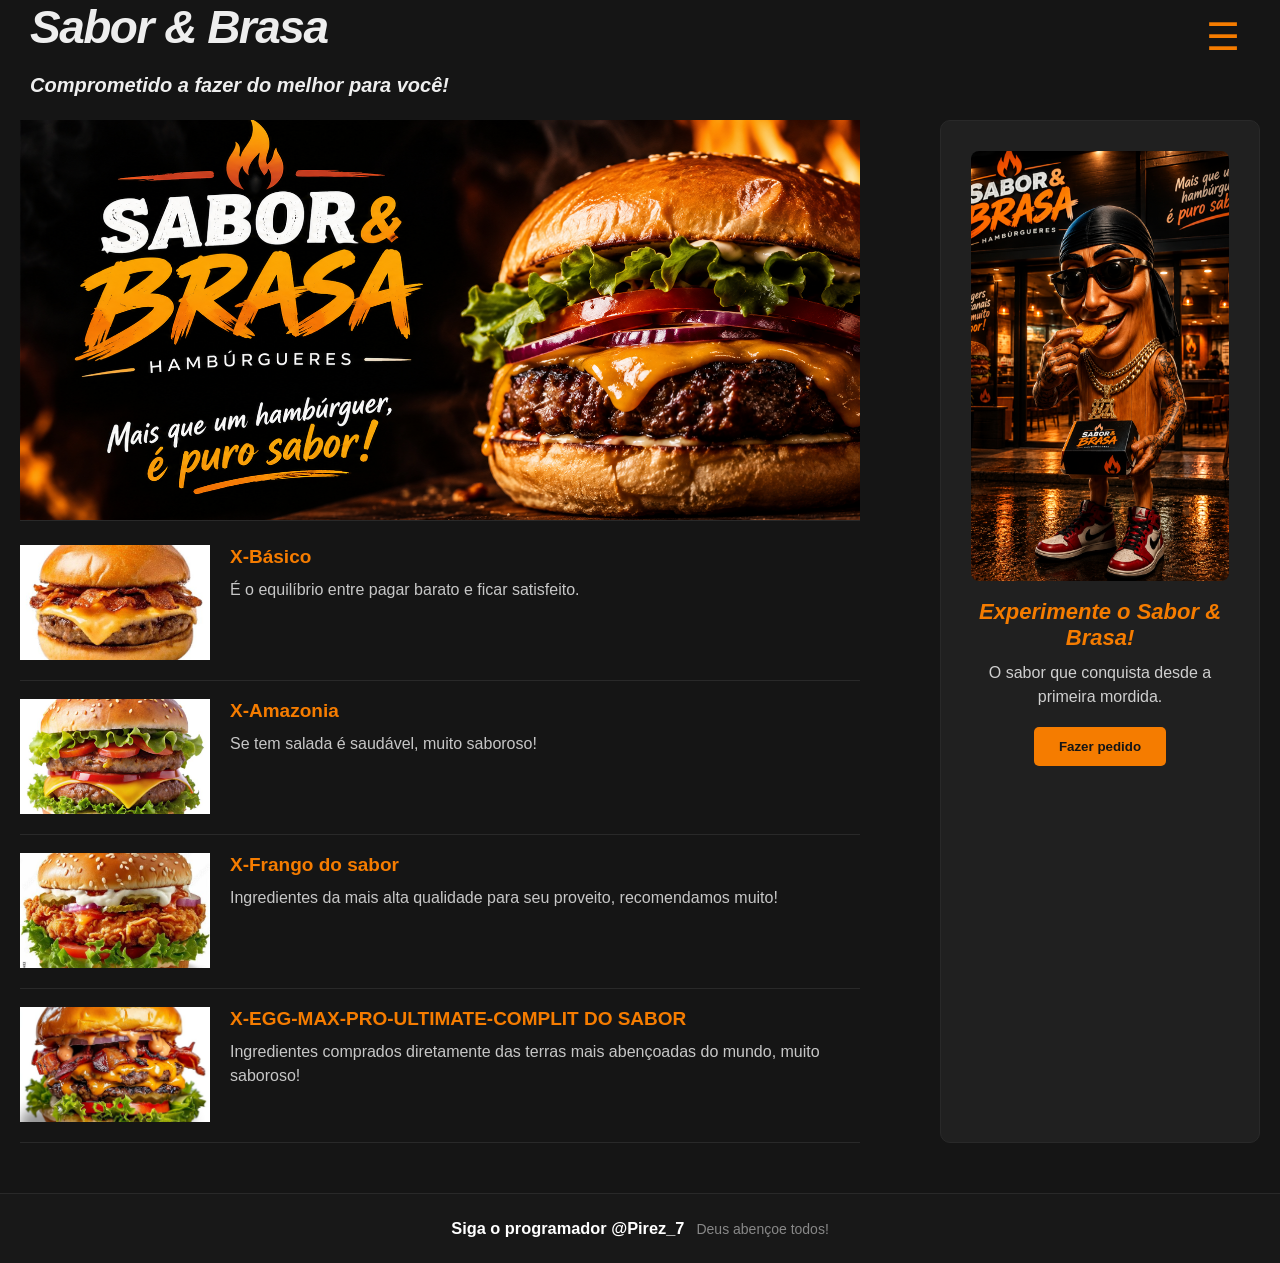
==== html/index.html @ de5fe322 "1" ====
<!DOCTYPE html>
<html lang="pt-BR">

<head>
    <meta charset="UTF-8">
    <meta name="viewport" content="width=device-width, initial-scale=1.0">

    <title>Sabor & Brasa</title>

    <link rel="stylesheet" href="/css/style.css">
</head>
<body>

    <!-- CABEÇALHO -->
    <header class="cabecalho">
        <div>
            <h1>Sabor & Brasa</h1>
            <p>Comprometido a fazer do melhor para você!</p>
        </div>
        <button class="menu-btn" onclick="abrirMenu()">☰</button>
    </header>
    <!-- MENU HAMBURGER -->
    <nav class="menu" id="menu">
        <a href="#">Início</a>
        <a href="#">Cardápio</a>
        <a href="/html/sobre.html">Sobre nós</a>
        <a href="#">Contato</a>
        <a href="#">Fazer pedido</a>
    </nav>

    <main class="layout">
        <section class="conteudo">    
         <section class="banner">
                <img src="/img/39a37fac-d969-418a-83bb-f7c334c10a9b.png" alt="Sabor & Brasa">
                <div class="banner-texto">
                    <h2>Sabor & Brasa</h2>
                    <p>
                        Mais que um hambúrguer, é puro sabor!
                    </p>
                    <button>
                        Ver cardápio
                    </button>
                </div>
            </section>
            <!-- CARDS -->
            <div class="cards">
                <article class="card">
                    <img src="/img/792cf5dc0120821dbac92de5b5cb2afb.jpg" alt="Hambúrguer mata-fome">

                    <div>
                        <h3>
                            X-Básico
                        </h3>
                        <p>
                            É o equilíbrio entre pagar barato e ficar satisfeito.
                        </p>
                    </div>
                </article>
                <article class="card">

                    <img src="/img/b50d22aed638664f17fe53e43680d7c8.jpg" alt="Big-X Salada">
                    <div>
                        <h3>
                           X-Amazonia
                        </h3>
                        <p>
                            Se tem salada é saudável, muito saboroso!
                        </p>
                    </div>
                </article>
                <article class="card">

                    <img src="/img/aab97026788432316d3a26d6057de02e.jpg" alt="Big-X Salada">
                    <div>
                        <h3>
                            X-Frango do sabor
                        </h3>
                        <p>
                            Ingredientes da mais alta qualidade para seu proveito, recomendamos muito!
                        </p>
                    </div>
                </article>
                <article class="card">

                    <img src="/img/e263e50bc39528becbd777a271e297af.jpg" alt="Big-X Salada">
                    <div>
                        <h3>
                            X-EGG-MAX-PRO-ULTIMATE-COMPLIT DO SABOR
                        </h3>
                        <p>
                           Ingredientes comprados diretamente das terras mais abençoadas do mundo, muito saboroso!
                        </p>
                    </div>
                </article>
            </div>
        </section>
        <!-- CLIENTE À DIREITA -->
        <aside class="cliente">
            <img src="/img/06e9ea95-3ad5-4202-8883-2a009ee3116d.png" alt="Cliente provando o Sabor & Brasa">

            <h2>Experimente o Sabor & Brasa!</h2>
            <p>
                O sabor que conquista desde a primeira mordida.
            </p>
            <button>
                Fazer pedido
            </button>
        </aside>
    </main>
    <footer>
        <h3>
            <a href="#">Siga o programador @Pirez_7</a>
        </h3>
        <p>Deus abençoe todos!</p>
    </footer>
    <script>
        function abrirMenu() {
            const menu = document.getElementById("menu");
            menu.classList.toggle("ativo");
        }
    </script>
</body>
</html>
---- css/style.css ----
* {
  margin: 0;
  padding: 0;
  box-sizing: border-box;
}

body {
  background: #151515;
  color: #eeeeee;
  font-family: Arial, Helvetica, sans-serif;
  min-height: 100vh;
}


.cabecalho {
  display: flex;
  justify-content: space-between;
  align-items: flex-start;
  min-height: 125px;
}

h1 {
  font-size: 46px;
  font-style: italic;
  font-weight: 800;
  letter-spacing: -1.5px;
}

.cabecalho p {
  margin-top: 20px;
  font-size: 21px;
  font-style: italic;
  font-weight: 600;
}

/* layout */

.layout {
  max-width: 1500px;
  margin: 0 auto;
  padding: 0 20px 50px;

  display: grid;
  grid-template-columns: minmax(0, 1fr) 320px;
  gap: 80px;
}

/*cardapio*/
.conteudo {
  min-width: 0;
}

.cliente {
  background: #202020;
  padding: 30px;
  border-radius: 10px;
  text-align: center;
  border: 1px solid #292929;
  position: sticky;
  top: 20px;
}

.cliente img {
  width: 100%;
  height: 430px;
  object-fit: cover;
  border-radius: 8px;
  display: block;
}
.cliente h2 {
  color: #f57c00;
  font-size: 22px;
  font-style: italic;
  margin-top: 18px;
}

.cliente p {
  color: #cfcfcf;
  line-height: 1.5;
  margin-top: 10px;
}

.cliente button {
  background: #f57c00;
  color: #151515;
  border: none;
  padding: 12px 25px;
  margin-top: 18px;
  font-weight: bold;
  border-radius: 5px;
  cursor: pointer;
  transition: 0.3s;
}

.cliente button:hover {
  background: #ff9d3c;
  transform: scale(1.05);
}

.conteudo {
  min-width: 0;
}

.banner {
  width: 100%;
  height: 400px;
  position: relative;
  overflow: hidden;
}

.banner img {
  width: 100%;
  height: 100%;
  object-fit: cover;
  display: block;
}

.data {
  font-size: 14px;
  font-style: italic;
  color: #d0d0d0;
  margin: 0 18px 14px;
}

.resumo {
  color: #cfcfcf;
  font-size: 16px;
  line-height: 1.6;
  margin: 0 18px;
}

.cards {
  border-top: 1px solid #292929;
  padding-top: 24px;
  display: grid;
  gap: 18px;
}

.card {
  display: grid;
  grid-template-columns: 190px 1fr;
  gap: 20px;
  border-bottom: 1px solid #292929;
  padding-bottom: 20px;
}

.card img {
  width: 190px;
  height: 115px;
  object-fit: cover;
}

.card h3 {
  color: #f57c00;
  font-size: 19px;
  line-height: 1.3;
  margin-bottom: 8px;
}

.card p {
  color: #c7c7c7;
  line-height: 1.5;
}



.widget {
  border-bottom: 1px solid #292929;
  padding: 25px 20px 28px;
}



footer {
  border-top: 1px solid #292929;
  text-align: center;
  color: #888;
  padding: 25px;
  font-size: 14px;
}

/* BOTÃO DO MENU */
.menu-btn {
  background: transparent;
  border: none;
  color: #f57c00;
  font-size: 38px;
  cursor: pointer;
  padding: 5px 10px;
  margin-top: 5px;
  transition: 0.3s;
}

.menu-btn:hover {
  color: #ff9d3c;
  transform: scale(1.1);
}

/* MENU */
.menu {
  position: absolute;
  top: 75px;
  right: 30px;

  background: #202020;
  width: 220px;
  padding: 10px 0;

  border: 1px solid #333;
  border-radius: 8px;

  display: none;
  flex-direction: column;

  box-shadow: 0 8px 25px rgba(0, 0, 0, 0.5);
  z-index: 1000;
}

.menu.ativo {
  display: flex;
}

.menu a {
  color: #eeeeee;
  text-decoration: none;
  padding: 15px 20px;
  font-size: 17px;
  transition: 0.3s;
}

.menu a:hover {
  background: #f57c00;
  color: #151515;
}
footer{
  width: 100%;
  background-color: #181818;
  padding: 60px 0;
  display: flex;
  justify-content: center;
  align-items: center;
  color: #FFFFFF;
}

footer a{
  text-decoration: none;
  color: #FFFFFF;
}

footer p{
  margin-left: 12px;
}
.about{
  background-color: #FFFFFF;
  width: 100%;
  padding-left: 10%;
  padding-right: 10%;
  padding-top: 80px;
  padding-bottom: 80px;
  display: flex;
  align-items: center;
  justify-content: space-between;
}

.about div{
  max-width: 50%;
  padding-right: 40px;
}

.about img{
  max-width: 450px;
  border-radius: 8px;
}

.about div h2{
  font-size: 32px;
  margin-bottom: 14px;
}
.cabecalho {
  min-height: 120px;
  padding: 0 30px;

  display: flex;
  justify-content: space-between;
  align-items: flex-start;
}

.cabecalho h1 {
  font-size: 46px;
  font-style: italic;
  font-weight: 800;
}

.cabecalho p {
  margin-top: 20px;
  font-size: 20px;
  font-style: italic;
  font-weight: 600;
}

.menu-btn {
  background: none;
  border: none;
  color: #f57c00;
  font-size: 38px;
  cursor: pointer;
  margin-top: 10px;
}

.menu {
  position: absolute;
  top: 70px;
  right: 30px;
  width: 220px;
  background: #202020;
  border: 1px solid #333;
  border-radius: 8px;
  display: none;
  flex-direction: column;
  z-index: 1000;
}

.menu.ativo {
  display: flex;
}

.menu a {
  color: #fff;
  text-decoration: none;
  padding: 15px 20px;
}

.menu a:hover {
  background: #f57c00;
  color: #151515;
}

.sobre {
  max-width: 1200px;
  margin: 0 auto;
  padding: 40px 30px 70px;
}

.titulo-sobre {
  text-align: center;
  margin-bottom: 70px;
}

.titulo-sobre span {
  color: #f57c00;
  font-size: 15px;
  font-weight: bold;
  letter-spacing: 3px;
}

.titulo-sobre h2 {
  font-size: 46px;
  font-style: italic;
  margin: 15px 0;
}

.titulo-sobre strong {
  color: #f57c00;
}

.titulo-sobre p {
  max-width: 700px;
  margin: 0 auto;
  color: #c7c7c7;
  font-size: 18px;
  line-height: 1.6;
}

.historia {
  display: grid;
  /* Texto de um lado e imagem do outro */
  grid-template-columns: 1fr 1fr;
  gap: 60px;
  align-items: center;
}

.texto {
  padding: 20px;
}

.texto h2 {
  font-size: 40px;
  font-style: italic;
  margin-bottom: 25px;
}

.texto h2 span {
  color: #f57c00;
}

.texto p {
  color: #cfcfcf;
  font-size: 17px;
  line-height: 1.7;
  margin-bottom: 20px;
}

.imagem {
  width: 100%;
  height: 650px;
  overflow: hidden;
  border-radius: 12px;
  border: 2px solid #292929;
  box-shadow: 0 10px 30px rgba(0, 0, 0, 0.5);
}
.imagem img {
  width: 100%;
  height: 100%;
  object-fit: cover;
  display: block;
}

footer {
  border-top: 1px solid #292929;
  text-align: center;
  color: #888;
  padding: 25px;
  font-size: 14px;
}
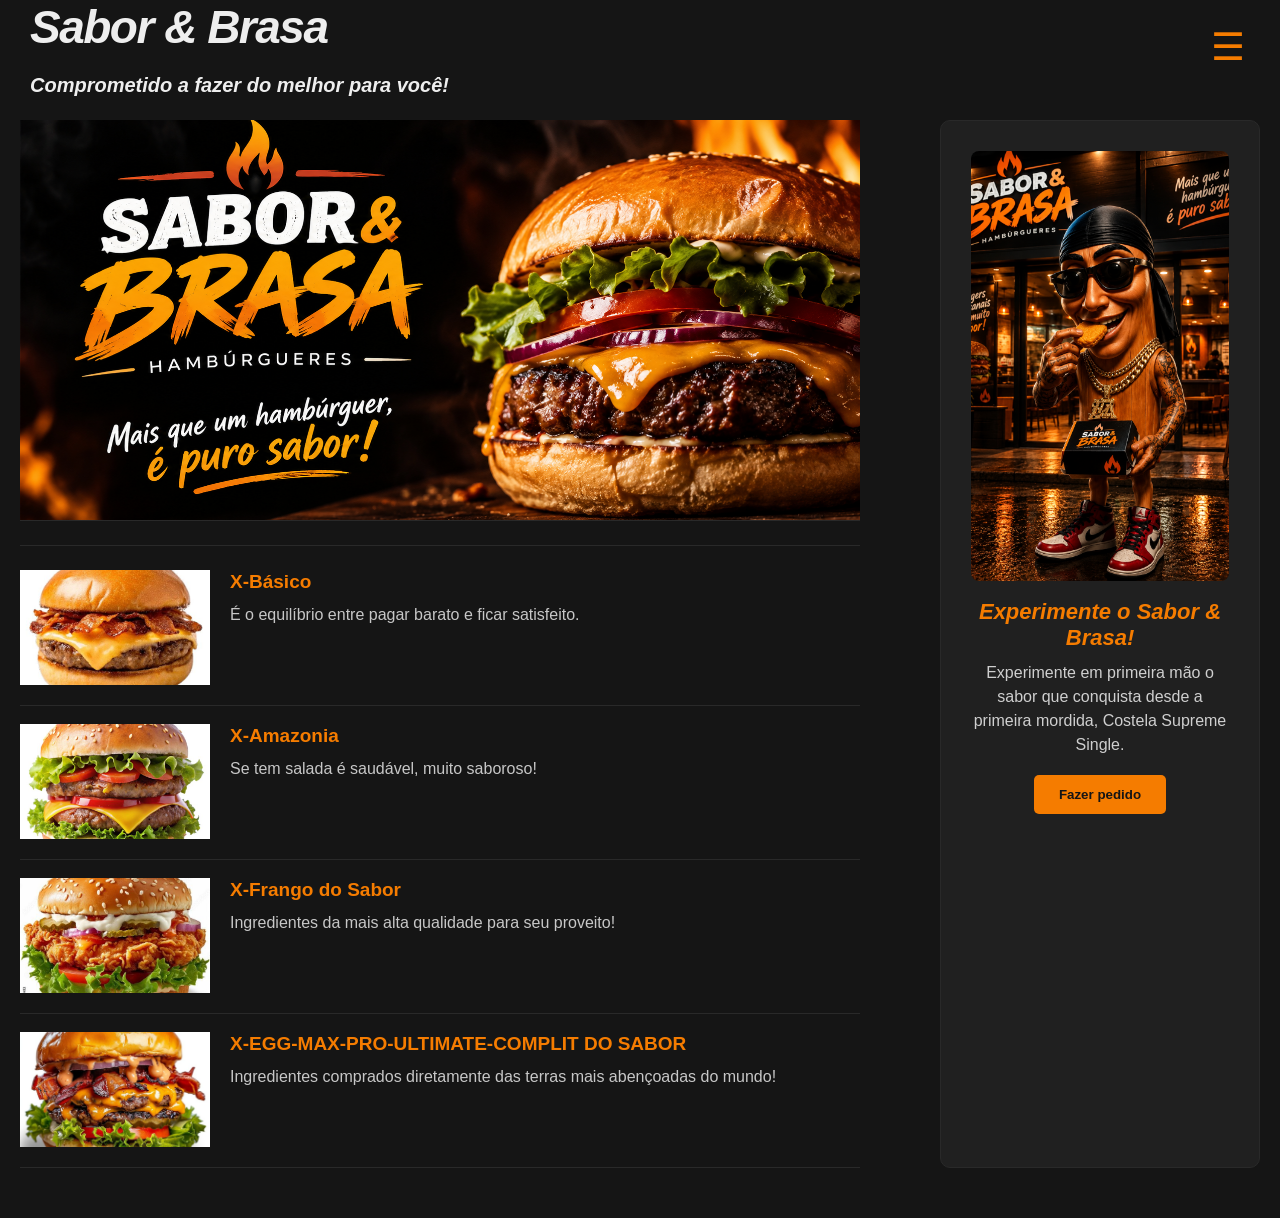
==== commit 22addf39: "1" ====
--- a/html/index.html
+++ b/html/index.html
@@ -9,6 +9,7 @@
 
     <link rel="stylesheet" href="/css/style.css">
 </head>
+
 <body>
 
     <!-- CABEÇALHO -->
@@ -17,107 +18,249 @@
             <h1>Sabor & Brasa</h1>
             <p>Comprometido a fazer do melhor para você!</p>
         </div>
+
+        <!-- UM ÚNICO BOTÃO HAMBURGER -->
         <button class="menu-btn" onclick="abrirMenu()">☰</button>
     </header>
-    <!-- MENU HAMBURGER -->
+
+    <!-- MENU -->
     <nav class="menu" id="menu">
-        <a href="#">Início</a>
-        <a href="#">Cardápio</a>
-        <a href="/html/sobre.html">Sobre nós</a>
-        <a href="#">Contato</a>
-        <a href="#">Fazer pedido</a>
+        <a href="index.html">
+            Início
+        </a>
+        <!-- ABRE O CARDÁPIO -->
+        <a href="#" onclick="abrirCardapio(); return false;">
+            Cardápio
+        </a>
+        <a href="sobre.html">
+            Sobre nós
+            <!-- ABRE O CARDÁPIO -->
+            <a href="login.html">
+                Login
+            </a>
+
     </nav>
 
+
+    <!-- CONTEÚDO -->
     <main class="layout">
-        <section class="conteudo">    
-         <section class="banner">
+        <section class="conteudo">
+            <!-- BANNER -->
+            <section class="banner">
                 <img src="/img/39a37fac-d969-418a-83bb-f7c334c10a9b.png" alt="Sabor & Brasa">
                 <div class="banner-texto">
                     <h2>Sabor & Brasa</h2>
                     <p>
                         Mais que um hambúrguer, é puro sabor!
                     </p>
-                    <button>
+                    <!-- ABRE O CARDÁPIO -->
+                    <button onclick="abrirCardapio()">
                         Ver cardápio
                     </button>
                 </div>
             </section>
+
             <!-- CARDS -->
             <div class="cards">
-                <article class="card">
-                    <img src="/img/792cf5dc0120821dbac92de5b5cb2afb.jpg" alt="Hambúrguer mata-fome">
-
-                    <div>
-                        <h3>
-                            X-Básico
-                        </h3>
-                        <p>
-                            É o equilíbrio entre pagar barato e ficar satisfeito.
-                        </p>
-                    </div>
-                </article>
-                <article class="card">
-
-                    <img src="/img/b50d22aed638664f17fe53e43680d7c8.jpg" alt="Big-X Salada">
-                    <div>
-                        <h3>
-                           X-Amazonia
-                        </h3>
-                        <p>
-                            Se tem salada é saudável, muito saboroso!
-                        </p>
-                    </div>
-                </article>
-                <article class="card">
-
-                    <img src="/img/aab97026788432316d3a26d6057de02e.jpg" alt="Big-X Salada">
-                    <div>
-                        <h3>
-                            X-Frango do sabor
-                        </h3>
-                        <p>
-                            Ingredientes da mais alta qualidade para seu proveito, recomendamos muito!
-                        </p>
-                    </div>
-                </article>
-                <article class="card">
-
-                    <img src="/img/e263e50bc39528becbd777a271e297af.jpg" alt="Big-X Salada">
-                    <div>
-                        <h3>
-                            X-EGG-MAX-PRO-ULTIMATE-COMPLIT DO SABOR
-                        </h3>
-                        <p>
-                           Ingredientes comprados diretamente das terras mais abençoadas do mundo, muito saboroso!
-                        </p>
-                    </div>
-                </article>
+
+                <div class="cards">
+
+                    <article class="card" onclick="abrirProduto('basico')">
+                        <img src="/img/792cf5dc0120821dbac92de5b5cb2afb.jpg" alt="Hambúrguer X-Básico">
+                        <div>
+                            <h3>X-Básico</h3>
+                            <p>É o equilíbrio entre pagar barato e ficar satisfeito.</p>
+                        </div>
+                    </article>
+
+                    <article class="card" onclick="abrirProduto('amazonia')">
+                        <img src="/img/b50d22aed638664f17fe53e43680d7c8.jpg" alt="X-Amazonia">
+                        <div>
+                            <h3>X-Amazonia</h3>
+                            <p>Se tem salada é saudável, muito saboroso!</p>
+                        </div>
+                    </article>
+
+                    <article class="card" onclick="abrirProduto('frango')">
+                        <img src="/img/aab97026788432316d3a26d6057de02e.jpg" alt="X-Frango do Sabor">
+                        <div>
+                            <h3>X-Frango do Sabor</h3>
+                            <p>Ingredientes da mais alta qualidade para seu proveito!</p>
+                        </div>
+                    </article>
+
+                    <article class="card" onclick="abrirProduto('egg')">
+                        <img src="/img/e263e50bc39528becbd777a271e297af.jpg" alt="X-EGG-MAX-PRO-ULTIMATE">
+                        <div>
+                            <h3>X-EGG-MAX-PRO-ULTIMATE-COMPLIT DO SABOR</h3>
+                            <p>Ingredientes comprados diretamente das terras mais abençoadas do mundo!</p>
+                        </div>
+                    </article>
+
+                </div>
             </div>
         </section>
+
         <!-- CLIENTE À DIREITA -->
         <aside class="cliente">
+
             <img src="/img/06e9ea95-3ad5-4202-8883-2a009ee3116d.png" alt="Cliente provando o Sabor & Brasa">
-
-            <h2>Experimente o Sabor & Brasa!</h2>
+            <h2>
+                Experimente o Sabor & Brasa!
+            </h2>
             <p>
-                O sabor que conquista desde a primeira mordida.
+                Experimente em primeira mão o sabor que conquista desde a primeira mordida, Costela Supreme Single.
             </p>
-            <button>
+            <button onclick="abrirCardapio()">
                 Fazer pedido
             </button>
         </aside>
     </main>
-    <footer>
-        <h3>
-            <a href="#">Siga o programador @Pirez_7</a>
-        </h3>
-        <p>Deus abençoe todos!</p>
-    </footer>
-    <script>
-        function abrirMenu() {
-            const menu = document.getElementById("menu");
-            menu.classList.toggle("ativo");
-        }
-    </script>
+
+    <!-- MODAL DO CARDÁPIO -->
+    <div class="modal-produto" id="modalProduto">
+
+        <div class="produto">
+
+            <!-- FECHAR -->
+            <button class="fechar" onclick="fecharProduto()">
+                ×
+            </button>
+
+            <div class="produto-imagem">
+                <img id="imagem-produto" src="" alt="">
+            </div>
+
+            <div class="produto-info">
+                <h2 id="nome-produto"></h2>
+
+                <p class="descricao">
+                    Single (160g). Prepare-se para a elite!
+                    Hambúrguer de costela (160g) na brasa,
+                    coberto por muito cheddar americano
+                    derretido e bacon crocante.
+                    O sabor explode com o exclusivo Ketchup Heinz,
+                    Cebola Caramelizada e Bacon.
+                </p>
+
+                <p class="preco" id="preco-base"></p>
+
+                <!-- ACRÉSCIMOS -->
+                <div class="acrescimos">
+                    <h3>Acréscimos</h3>
+                    <p>Escolha os adicionais que quiser</p>
+                </div>
+
+                <!-- COSTELA -->
+                <div class="opcao">
+                    <div>
+                        <span>Coca-Cola 450ML</span>
+                        <small>+ R$ 9,50</small>
+                    </div>
+
+                    <div class="quantidade">
+                        <button onclick="alterarQuantidade('costela', -1)">−</button>
+
+                        <span id="qtd-costela">0</span>
+
+                        <button onclick="alterarQuantidade('costela', 1)">+</button>
+                    </div>
+                </div>
+
+
+                <!-- BOVINO -->
+                <div class="opcao">
+                    <div>
+                        <span>Coca-Cola 2L</span>
+                        <small>+ R$ 15,50</small>
+                    </div>
+
+                    <div class="quantidade">
+                        <button onclick="alterarQuantidade('bovino', -1)">−</button>
+
+                        <span id="qtd-bovino">0</span>
+
+                        <button onclick="alterarQuantidade('bovino', 1)">+</button>
+                    </div>
+                </div>
+
+
+                <!-- BACON -->
+                <div class="opcao">
+                    <div>
+                        <span>Bacon Extra</span>
+                        <small>+ R$ 5,00</small>
+                    </div>
+
+                    <div class="quantidade">
+                        <button onclick="alterarQuantidade('bacon', -1)">−</button>
+
+                        <span id="qtd-bacon">0</span>
+
+                        <button onclick="alterarQuantidade('bacon', 1)">+</button>
+                    </div>
+                </div>
+
+
+                <!-- QUEIJO -->
+                <div class="opcao">
+                    <div>
+                        <span>Queijo Extra</span>
+                        <small>+ R$ 4,00</small>
+                    </div>
+
+                    <div class="quantidade">
+                        <button onclick="alterarQuantidade('queijo', -1)">−</button>
+
+                        <span id="qtd-queijo">0</span>
+
+                        <button onclick="alterarQuantidade('queijo', 1)">+</button>
+                    </div>
+                </div>
+                <div class="produto-footer">
+
+                    <div class="contador">
+
+                        <button onclick="alterarProduto(-1)">
+                            −
+                        </button>
+
+                        <span id="quantidade-produto">
+                            1
+                        </span>
+
+                        <button onclick="alterarProduto(1)">
+                            +
+                        </button>
+
+                    </div>
+
+                    <button class="adicionar" onclick="adicionarCarrinho()">
+
+                        <span>Adicionar</span>
+
+                        <strong id="preco-total">
+                            R$ 37,00
+                        </strong>
+
+                    </button>
+
+                </div>
+
+                <!-- RODAPÉ -->
+                <footer>
+                    <h3>
+                        <a href="#">
+                            Siga o programador @Pirez_7
+                        </a>
+                    </h3>
+                    <p>
+                        Deus abençoe todos!
+                    </p>
+                </footer>
+
+
 </body>
+<script src="/js/script.js"></script>
+
 </html>
--- a/css/style.css
+++ b/css/style.css
@@ -67,6 +67,7 @@
   border-radius: 8px;
   display: block;
 }
+
 .cliente h2 {
   color: #f57c00;
   font-size: 22px;
@@ -232,7 +233,8 @@
   background: #f57c00;
   color: #151515;
 }
-footer{
+
+footer {
   width: 100%;
   background-color: #181818;
   padding: 60px 0;
@@ -242,15 +244,16 @@
   color: #FFFFFF;
 }
 
-footer a{
+footer a {
   text-decoration: none;
   color: #FFFFFF;
 }
 
-footer p{
+footer p {
   margin-left: 12px;
 }
-.about{
+
+.about {
   background-color: #FFFFFF;
   width: 100%;
   padding-left: 10%;
@@ -262,20 +265,21 @@
   justify-content: space-between;
 }
 
-.about div{
+.about div {
   max-width: 50%;
   padding-right: 40px;
 }
 
-.about img{
+.about img {
   max-width: 450px;
   border-radius: 8px;
 }
 
-.about div h2{
+.about div h2 {
   font-size: 32px;
   margin-bottom: 14px;
 }
+
 .cabecalho {
   min-height: 120px;
   padding: 0 30px;
@@ -298,41 +302,75 @@
   font-weight: 600;
 }
 
+/* BOTÃO ☰ */
+
 .menu-btn {
+  position: fixed;
+  top: 15px;
+  right: 25px;
   background: none;
   border: none;
   color: #f57c00;
   font-size: 38px;
   cursor: pointer;
-  margin-top: 10px;
-}
+  z-index: 10001;
+}
+
+/* MENU */
 
 .menu {
-  position: absolute;
-  top: 70px;
-  right: 30px;
+  position: fixed;
+  top: 65px;
+  right: 25px;
   width: 220px;
   background: #202020;
   border: 1px solid #333;
   border-radius: 8px;
+  padding: 10px 0;
   display: none;
   flex-direction: column;
-  z-index: 1000;
-}
+  z-index: 10000;
+  box-shadow: 0 8px 25px rgba(0, 0, 0, 0.5);
+}
+
+/* MENU ABERTO */
 
 .menu.ativo {
   display: flex;
 }
 
+/* LINKS */
+
 .menu a {
-  color: #fff;
+  color: white;
   text-decoration: none;
   padding: 15px 20px;
+  font-size: 17px;
 }
 
 .menu a:hover {
   background: #f57c00;
   color: #151515;
+}
+
+
+/* MODAL */
+
+.modal-produto {
+  display: none;
+  position: fixed;
+  inset: 0;
+  background: rgba(0, 0, 0, 0.75);
+  z-index: 20000;
+  justify-content: center;
+  align-items: center;
+  padding: 20px;
+}
+
+/* MODAL ABERTO */
+
+.modal-produto.ativo {
+  display: flex;
 }
 
 .sobre {
@@ -408,6 +446,7 @@
   border: 2px solid #292929;
   box-shadow: 0 10px 30px rgba(0, 0, 0, 0.5);
 }
+
 .imagem img {
   width: 100%;
   height: 100%;
@@ -421,4 +460,521 @@
   color: #888;
   padding: 25px;
   font-size: 14px;
-}+}
+
+/* ================================
+   MODAL DO CARDÁPIO
+================================ */
+
+.modal-produto {
+  display: none;
+  position: fixed;
+  inset: 0;
+  background: rgba(0, 0, 0, 0.88);
+  backdrop-filter: blur(6px);
+  z-index: 20000;
+  justify-content: center;
+  align-items: center;
+  padding: 25px;
+}
+
+.modal-produto.ativo {
+  display: flex;
+}
+
+
+/* ================================
+ CAIXA PRINCIPAL
+================================ */
+
+.produto {
+  position: relative;
+
+  width: 900px;
+  max-width: 95%;
+  max-height: 90vh;
+  display: grid;
+  grid-template-columns: 45% 55%;
+  background: #1b1b1b;
+  border: 1px solid #333;
+  border-radius: 18px;
+  overflow: hidden;
+  box-shadow:
+      0 0 0 1px rgba(245, 124, 0, 0.15),
+      0 20px 60px rgba(0, 0, 0, 0.7);
+}
+
+
+/* ================================
+ IMAGEM
+================================ */
+
+.produto-imagem {
+  min-height: 500px;
+  background: #111;
+  position: relative;
+}
+
+.produto-imagem::after {
+  content: "";
+  position: absolute;
+  inset: 0;
+
+  background: linear-gradient(
+      to top,
+      rgba(0,0,0,0.45),
+      transparent 50%
+  );
+
+  pointer-events: none;
+}
+
+.produto-imagem img {
+  width: 100%;
+  height: 100%;
+  min-height: 500px;
+  object-fit: cover;
+  display: block;
+}
+
+
+/* ================================
+ INFORMAÇÕES
+================================ */
+
+.produto-info {
+  padding: 35px;
+  overflow-y: auto;
+}
+
+.produto-info h2 {
+  color: #f57c00;
+
+  font-size: 32px;
+  line-height: 1.15;
+  margin-bottom: 15px;
+  font-weight: 800;
+  font-style: italic;
+}
+
+.descricao {
+  color: #cfcfcf;
+  font-size: 15px;
+  line-height: 1.6;
+  margin-bottom: 20px;
+}
+
+
+/* ================================
+ PREÇO
+================================ */
+
+.preco {
+  color: white;
+  font-size: 30px;
+  font-weight: 800;
+  margin-bottom: 30px;
+}
+
+.preco::before {
+  color: #f57c00;
+}
+
+
+/* ================================
+ ACRÉSCIMOS
+================================ */
+
+.acrescimos {
+  border-top: 1px solid #333;
+  padding-top: 20px;
+  margin-bottom: 10px;
+}
+
+.acrescimos h3 {
+  color: white;
+  font-size: 20px;
+  margin-bottom: 5px;
+}
+
+.acrescimos p {
+  color: #999;
+  font-size: 14px;
+}
+
+
+/* ================================
+ OPÇÕES
+================================ */
+
+.opcao {
+  display: flex;
+  justify-content: space-between;
+  align-items: center;
+  padding: 14px 0;
+  border-bottom: 1px solid #292929;
+}
+
+.opcao span {
+  display: block;
+  color: #eee;
+  font-size: 15px;
+  font-weight: 600;
+}
+
+.opcao small {
+  display: block;
+  color: #f57c00;
+  margin-top: 4px;
+  font-size: 13px;
+}
+
+
+/* ================================
+ CONTROLE DE QUANTIDADE
+================================ */
+
+.quantidade {
+  display: flex;
+  align-items: center;
+  gap: 10px;
+}
+
+.quantidade button {
+  width: 30px;
+  height: 30px;
+  border: 1px solid #444;
+  border-radius: 50%;
+  background: #252525;
+  color: white;
+  font-size: 18px;
+  cursor: pointer;
+  transition: 0.2s;
+}
+
+.quantidade button:hover {
+  background: #f57c00;
+  border-color: #f57c00;
+
+  color: #151515;
+}
+
+.quantidade span {
+  min-width: 20px;
+  text-align: center;
+  color: white;
+}
+
+
+/* ================================
+ RODAPÉ DO PRODUTO
+================================ */
+
+.produto-footer {
+  display: flex;
+  align-items: center;
+  gap: 15px;
+  margin-top: 25px;
+  padding-top: 20px;
+  border-top: 1px solid #333;
+}
+
+
+/* ================================
+ CONTADOR PRINCIPAL
+================================ */
+
+.contador {
+  display: flex;
+  align-items: center;
+  background: #252525;
+  border: 1px solid #444;
+  border-radius: 10px;
+  overflow: hidden;
+}
+
+.contador button {
+  width: 40px;
+  height: 45px;
+  border: none;
+  background: transparent;
+  color: white;
+  font-size: 22px;
+  cursor: pointer;
+}
+
+.contador button:hover {
+  background: #f57c00;
+  color: #151515;
+}
+
+.contador span {
+  width: 35px;
+  text-align: center;
+  color: white;
+  font-weight: bold;
+}
+
+
+/* ================================
+ BOTÃO ADICIONAR
+================================ */
+
+.adicionar {
+  flex: 1;
+  height: 55px;
+  display: flex;
+  justify-content: space-between;
+  align-items: center;
+  padding: 0 20px;
+  border: none;
+  border-radius: 10px;
+  background: #f57c00;
+  color: #151515;
+  font-size: 16px;
+  font-weight: 800;
+  cursor: pointer;
+  transition: 0.2s;
+}
+
+.adicionar:hover {
+  background: #ff922b;
+
+  transform: translateY(-2px);
+}
+
+.adicionar strong {
+  font-size: 17px;
+}
+
+
+/* ================================
+ BOTÃO FECHAR
+================================ */
+
+.fechar {
+  position: absolute;
+  top: 15px;
+  right: 15px;
+  z-index: 10;
+  width: 40px;
+  height: 40px;
+  border: 1px solid #444;
+  border-radius: 50%;
+  background: rgba(20, 20, 20, 0.9);
+  color: white;
+  font-size: 25px;
+  cursor: pointer;
+  transition: 0.2s;
+}
+
+.fechar:hover {
+  background: #f57c00;
+  color: #151515;
+
+  transform: rotate(90deg);
+}
+
+
+/* ================================
+ RESPONSIVO
+================================ */
+
+@media (max-width: 750px) {
+
+  .produto {
+      grid-template-columns: 1fr;
+
+      max-height: 92vh;
+
+      overflow-y: auto;
+  }
+
+  .produto-imagem {
+      min-height: 260px;
+      max-height: 300px;
+  }
+
+  .produto-imagem img {
+      min-height: 260px;
+      max-height: 300px;
+  }
+
+  .produto-info {
+      padding: 25px;
+  }
+
+  .produto-info h2 {
+      font-size: 25px;
+  }
+
+  .produto-footer {
+      flex-direction: column;
+  }
+
+  .contador {
+      width: 100%;
+      justify-content: center;
+  }
+
+  .adicionar {
+      width: 100%;
+  }
+}
+/* =========================
+ CELULAR
+========================= */
+
+@media (max-width: 600px) {
+
+  .modal-produto {
+      padding: 0;
+  }
+
+  .produto {
+      width: 100%;
+      height: 100%;
+      max-height: 100%;
+      border-radius: 0;
+  }
+
+  .produto-imagem {
+      height: 330px;
+  }
+
+  .produto-info {
+      padding-left: 20px;
+      padding-right: 20px;
+  }
+
+  .acrescimos {
+      margin-left: -20px;
+      margin-right: -20px;
+      padding-left: 20px;
+      padding-right: 20px;
+  }
+}
+
+
+/* =========================
+   TELA DE LOGIN - SABOR & BRASA
+   ========================= */
+
+.login {
+    width: 380px;
+    padding: 40px;
+    text-align: center;
+    margin: 80px auto;
+}
+
+.login .marca {
+    margin-bottom: 40px;
+}
+
+.login .marca h1 {
+    font-size: 38px;
+    font-weight: 900;
+    font-style: italic;
+    line-height: 1;
+    color: #eeeeee;
+}
+
+.login .marca h1 span {
+    color: #f57c00;
+}
+
+.login .marca h2 {
+    font-size: 52px;
+    color: #f57c00;
+    font-style: italic;
+    font-weight: 900;
+    line-height: 40px;
+}
+
+.login .marca p {
+    font-size: 12px;
+    letter-spacing: 5px;
+    color: #cccccc;
+    margin-top: 10px;
+}
+
+.login h3 {
+    font-size: 28px;
+    margin-bottom: 25px;
+}
+
+.login form input {
+    width: 100%;
+    padding: 15px;
+    margin-bottom: 15px;
+    background: #222222;
+    border: 1px solid #444444;
+    border-radius: 6px;
+    color: #ffffff;
+    font-size: 15px;
+}
+
+.login form input:focus {
+    outline: none;
+    border-color: #f57c00;
+}
+
+.login form button {
+    width: 100%;
+    padding: 15px;
+    border: none;
+    border-radius: 6px;
+    background: #f57c00;
+    color: #151515;
+    font-weight: bold;
+    font-size: 15px;
+    cursor: pointer;
+    transition: 0.3s;
+}
+
+.login form button:hover {
+    background: #ff9d3c;
+}
+
+.login .esqueci {
+    display: block;
+    margin-top: 18px;
+    color: #f57c00;
+    text-decoration: none;
+    font-size: 14px;
+}
+
+.login .cadastro {
+    margin-top: 25px;
+    color: #888888;
+    font-size: 14px;
+}
+
+.login .cadastro a {
+    color: #f57c00;
+    text-decoration: none;
+    font-weight: bold;
+}
+
+.login .voltar {
+    display: block;
+    margin-top: 25px;
+    color: #aaaaaa;
+    text-decoration: none;
+    font-size: 14px;
+}
+
+.login .voltar:hover,
+.login .esqueci:hover,
+.login .cadastro a:hover {
+    text-decoration: underline;
+}
+
+@media (max-width: 600px) {
+    .login {
+        width: 100%;
+        max-width: 380px;
+        padding: 25px;
+        margin: 40px auto;
+    }
+}
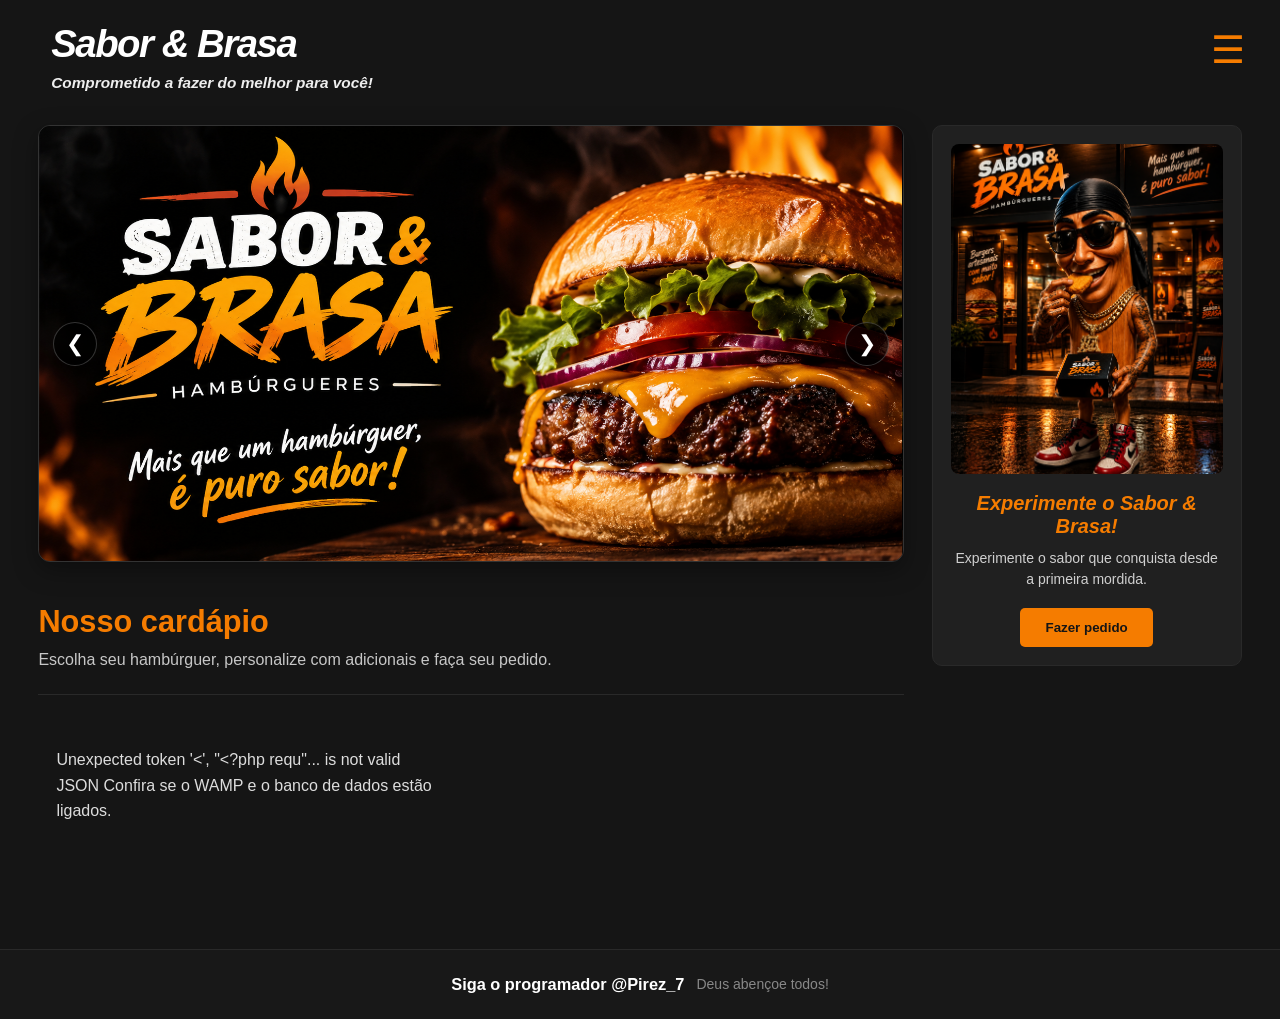
==== commit 2119b35d: "1" ====
--- a/html/index.html
+++ b/html/index.html
@@ -1,266 +1,100 @@
 <!DOCTYPE html>
 <html lang="pt-BR">
-
 <head>
     <meta charset="UTF-8">
     <meta name="viewport" content="width=device-width, initial-scale=1.0">
-
-    <title>Sabor & Brasa</title>
-
-    <link rel="stylesheet" href="/css/style.css">
+    <title>Sabor &amp; Brasa</title>
+    <link rel="stylesheet" href="../css/style.css">
 </head>
-
 <body>
-
-    <!-- CABEÇALHO -->
     <header class="cabecalho">
         <div>
-            <h1>Sabor & Brasa</h1>
+            <h1>Sabor &amp; Brasa</h1>
             <p>Comprometido a fazer do melhor para você!</p>
+            <p id="saudacao-usuario" class="saudacao-usuario" hidden></p>
         </div>
-
-        <!-- UM ÚNICO BOTÃO HAMBURGER -->
-        <button class="menu-btn" onclick="abrirMenu()">☰</button>
+        <button class="menu-btn" type="button" onclick="abrirMenu()" aria-label="Abrir menu">☰</button>
     </header>
 
-    <!-- MENU -->
     <nav class="menu" id="menu">
-        <a href="index.html">
-            Início
-        </a>
-        <!-- ABRE O CARDÁPIO -->
-        <a href="#" onclick="abrirCardapio(); return false;">
-            Cardápio
-        </a>
-        <a href="sobre.html">
-            Sobre nós
-            <!-- ABRE O CARDÁPIO -->
-            <a href="login.html">
-                Login
-            </a>
-
+        <a href="index.html">Início</a>
+        <a href="#cardapio" onclick="abrirCardapio(); return false;">Cardápio</a>
+        <a href="sobre.html">Sobre nós</a>
+        <a href="login.html">Login</a>
+        <a href="carrinho.html">Carrinho (<span id="contador-carrinho">0</span>)</a>
     </nav>
 
-
-    <!-- CONTEÚDO -->
     <main class="layout">
         <section class="conteudo">
-            <!-- BANNER -->
-            <section class="banner">
-                <img src="/img/39a37fac-d969-418a-83bb-f7c334c10a9b.png" alt="Sabor & Brasa">
-                <div class="banner-texto">
-                    <h2>Sabor & Brasa</h2>
-                    <p>
-                        Mais que um hambúrguer, é puro sabor!
-                    </p>
-                    <!-- ABRE O CARDÁPIO -->
-                    <button onclick="abrirCardapio()">
-                        Ver cardápio
-                    </button>
+            <section class="carrossel" aria-label="Destaques do Sabor &amp; Brasa">
+                <div class="lista-imagens">
+                    <div class="slide-carrossel">
+                        <img src="../img/eslogan.png" alt="Banner Sabor &amp; Brasa">
+                    </div>
+                    <div class="slide-carrossel">
+                        <img src="../img/eu de terno.png" alt="Fachada do Sabor &amp; Brasa">
+                    </div>
+                    <div class="slide-carrossel">
+                        <img src="../img/costela.jpg" alt="Costela assada">
+                    </div>
+                </div>
+                <button class="botao-anterior" type="button" aria-label="Imagem anterior">&#10094;</button>
+                <button class="botao-proximo" type="button" aria-label="Próxima imagem">&#10095;</button>
+                <div class="indicadores"></div>
+            </section>
+
+            <section class="secao-cardapio" id="cardapio">
+                <h2>Nosso cardápio</h2>
+                <p>Escolha seu hambúrguer, personalize com adicionais e faça seu pedido.</p>
+                <div class="cards" id="lista-produtos">
+                    <p class="aviso">Carregando cardápio...</p>
                 </div>
             </section>
-
-            <!-- CARDS -->
-            <div class="cards">
-
-                <div class="cards">
-
-                    <article class="card" onclick="abrirProduto('basico')">
-                        <img src="/img/792cf5dc0120821dbac92de5b5cb2afb.jpg" alt="Hambúrguer X-Básico">
-                        <div>
-                            <h3>X-Básico</h3>
-                            <p>É o equilíbrio entre pagar barato e ficar satisfeito.</p>
-                        </div>
-                    </article>
-
-                    <article class="card" onclick="abrirProduto('amazonia')">
-                        <img src="/img/b50d22aed638664f17fe53e43680d7c8.jpg" alt="X-Amazonia">
-                        <div>
-                            <h3>X-Amazonia</h3>
-                            <p>Se tem salada é saudável, muito saboroso!</p>
-                        </div>
-                    </article>
-
-                    <article class="card" onclick="abrirProduto('frango')">
-                        <img src="/img/aab97026788432316d3a26d6057de02e.jpg" alt="X-Frango do Sabor">
-                        <div>
-                            <h3>X-Frango do Sabor</h3>
-                            <p>Ingredientes da mais alta qualidade para seu proveito!</p>
-                        </div>
-                    </article>
-
-                    <article class="card" onclick="abrirProduto('egg')">
-                        <img src="/img/e263e50bc39528becbd777a271e297af.jpg" alt="X-EGG-MAX-PRO-ULTIMATE">
-                        <div>
-                            <h3>X-EGG-MAX-PRO-ULTIMATE-COMPLIT DO SABOR</h3>
-                            <p>Ingredientes comprados diretamente das terras mais abençoadas do mundo!</p>
-                        </div>
-                    </article>
-
-                </div>
-            </div>
         </section>
 
-        <!-- CLIENTE À DIREITA -->
         <aside class="cliente">
-
-            <img src="/img/06e9ea95-3ad5-4202-8883-2a009ee3116d.png" alt="Cliente provando o Sabor & Brasa">
-            <h2>
-                Experimente o Sabor & Brasa!
-            </h2>
-            <p>
-                Experimente em primeira mão o sabor que conquista desde a primeira mordida, Costela Supreme Single.
-            </p>
-            <button onclick="abrirCardapio()">
-                Fazer pedido
-            </button>
+            <img src="../img/tun tun sahur.png" alt="Cliente provando o Sabor &amp; Brasa">
+            <h2>Experimente o Sabor &amp; Brasa!</h2>
+            <p>Experimente o sabor que conquista desde a primeira mordida.</p>
+            <button type="button" onclick="abrirCardapio()">Fazer pedido</button>
         </aside>
     </main>
 
-    <!-- MODAL DO CARDÁPIO -->
-    <div class="modal-produto" id="modalProduto">
-
-        <div class="produto">
-
-            <!-- FECHAR -->
-            <button class="fechar" onclick="fecharProduto()">
-                ×
-            </button>
-
+    <div class="modal-produto" id="modalProduto" aria-hidden="true">
+        <div class="produto" role="dialog" aria-modal="true" aria-labelledby="nome-produto">
+            <button class="fechar" type="button" onclick="fecharProduto()" aria-label="Fechar">×</button>
             <div class="produto-imagem">
                 <img id="imagem-produto" src="" alt="">
             </div>
-
             <div class="produto-info">
                 <h2 id="nome-produto"></h2>
-
-                <p class="descricao">
-                    Single (160g). Prepare-se para a elite!
-                    Hambúrguer de costela (160g) na brasa,
-                    coberto por muito cheddar americano
-                    derretido e bacon crocante.
-                    O sabor explode com o exclusivo Ketchup Heinz,
-                    Cebola Caramelizada e Bacon.
-                </p>
-
+                <p class="descricao" id="descricao-produto"></p>
                 <p class="preco" id="preco-base"></p>
-
-                <!-- ACRÉSCIMOS -->
                 <div class="acrescimos">
                     <h3>Acréscimos</h3>
                     <p>Escolha os adicionais que quiser</p>
                 </div>
+                <div id="lista-adicionais"></div>
+                <div class="produto-footer">
+                    <div class="contador">
+                        <button type="button" onclick="alterarProduto(-1)">−</button>
+                        <span id="quantidade-produto">1</span>
+                        <button type="button" onclick="alterarProduto(1)">+</button>
+                    </div>
+                    <button class="adicionar" type="button" onclick="adicionarCarrinho()">
+                        <span>Adicionar</span>
+                        <strong id="preco-total">R$ 0,00</strong>
+                    </button>
+                </div>
+            </div>
+        </div>
+    </div>
 
-                <!-- COSTELA -->
-                <div class="opcao">
-                    <div>
-                        <span>Coca-Cola 450ML</span>
-                        <small>+ R$ 9,50</small>
-                    </div>
+    <footer>
+        <h3><a href="#">Siga o programador @Pirez_7</a></h3>
+        <p>Deus abençoe todos!</p>
+    </footer>
 
-                    <div class="quantidade">
-                        <button onclick="alterarQuantidade('costela', -1)">−</button>
-
-                        <span id="qtd-costela">0</span>
-
-                        <button onclick="alterarQuantidade('costela', 1)">+</button>
-                    </div>
-                </div>
-
-
-                <!-- BOVINO -->
-                <div class="opcao">
-                    <div>
-                        <span>Coca-Cola 2L</span>
-                        <small>+ R$ 15,50</small>
-                    </div>
-
-                    <div class="quantidade">
-                        <button onclick="alterarQuantidade('bovino', -1)">−</button>
-
-                        <span id="qtd-bovino">0</span>
-
-                        <button onclick="alterarQuantidade('bovino', 1)">+</button>
-                    </div>
-                </div>
-
-
-                <!-- BACON -->
-                <div class="opcao">
-                    <div>
-                        <span>Bacon Extra</span>
-                        <small>+ R$ 5,00</small>
-                    </div>
-
-                    <div class="quantidade">
-                        <button onclick="alterarQuantidade('bacon', -1)">−</button>
-
-                        <span id="qtd-bacon">0</span>
-
-                        <button onclick="alterarQuantidade('bacon', 1)">+</button>
-                    </div>
-                </div>
-
-
-                <!-- QUEIJO -->
-                <div class="opcao">
-                    <div>
-                        <span>Queijo Extra</span>
-                        <small>+ R$ 4,00</small>
-                    </div>
-
-                    <div class="quantidade">
-                        <button onclick="alterarQuantidade('queijo', -1)">−</button>
-
-                        <span id="qtd-queijo">0</span>
-
-                        <button onclick="alterarQuantidade('queijo', 1)">+</button>
-                    </div>
-                </div>
-                <div class="produto-footer">
-
-                    <div class="contador">
-
-                        <button onclick="alterarProduto(-1)">
-                            −
-                        </button>
-
-                        <span id="quantidade-produto">
-                            1
-                        </span>
-
-                        <button onclick="alterarProduto(1)">
-                            +
-                        </button>
-
-                    </div>
-
-                    <button class="adicionar" onclick="adicionarCarrinho()">
-
-                        <span>Adicionar</span>
-
-                        <strong id="preco-total">
-                            R$ 37,00
-                        </strong>
-
-                    </button>
-
-                </div>
-
-                <!-- RODAPÉ -->
-                <footer>
-                    <h3>
-                        <a href="#">
-                            Siga o programador @Pirez_7
-                        </a>
-                    </h3>
-                    <p>
-                        Deus abençoe todos!
-                    </p>
-                </footer>
-
-
+    <script src="../js/script.js"></script>
 </body>
-<script src="/js/script.js"></script>
-
-</html>+</html>
--- a/css/style.css
+++ b/css/style.css
@@ -500,8 +500,8 @@
   border-radius: 18px;
   overflow: hidden;
   box-shadow:
-      0 0 0 1px rgba(245, 124, 0, 0.15),
-      0 20px 60px rgba(0, 0, 0, 0.7);
+    0 0 0 1px rgba(245, 124, 0, 0.15),
+    0 20px 60px rgba(0, 0, 0, 0.7);
 }
 
 
@@ -520,11 +520,9 @@
   position: absolute;
   inset: 0;
 
-  background: linear-gradient(
-      to top,
-      rgba(0,0,0,0.45),
-      transparent 50%
-  );
+  background: linear-gradient(to top,
+      rgba(0, 0, 0, 0.45),
+      transparent 50%);
 
   pointer-events: none;
 }
@@ -783,44 +781,45 @@
 @media (max-width: 750px) {
 
   .produto {
-      grid-template-columns: 1fr;
-
-      max-height: 92vh;
-
-      overflow-y: auto;
+    grid-template-columns: 1fr;
+
+    max-height: 92vh;
+
+    overflow-y: auto;
   }
 
   .produto-imagem {
-      min-height: 260px;
-      max-height: 300px;
+    min-height: 260px;
+    max-height: 300px;
   }
 
   .produto-imagem img {
-      min-height: 260px;
-      max-height: 300px;
+    min-height: 260px;
+    max-height: 300px;
   }
 
   .produto-info {
-      padding: 25px;
+    padding: 25px;
   }
 
   .produto-info h2 {
-      font-size: 25px;
+    font-size: 25px;
   }
 
   .produto-footer {
-      flex-direction: column;
+    flex-direction: column;
   }
 
   .contador {
-      width: 100%;
-      justify-content: center;
+    width: 100%;
+    justify-content: center;
   }
 
   .adicionar {
-      width: 100%;
-  }
-}
+    width: 100%;
+  }
+}
+
 /* =========================
  CELULAR
 ========================= */
@@ -828,30 +827,30 @@
 @media (max-width: 600px) {
 
   .modal-produto {
-      padding: 0;
+    padding: 0;
   }
 
   .produto {
-      width: 100%;
-      height: 100%;
-      max-height: 100%;
-      border-radius: 0;
+    width: 100%;
+    height: 100%;
+    max-height: 100%;
+    border-radius: 0;
   }
 
   .produto-imagem {
-      height: 330px;
+    height: 330px;
   }
 
   .produto-info {
-      padding-left: 20px;
-      padding-right: 20px;
+    padding-left: 20px;
+    padding-right: 20px;
   }
 
   .acrescimos {
-      margin-left: -20px;
-      margin-right: -20px;
-      padding-left: 20px;
-      padding-right: 20px;
+    margin-left: -20px;
+    margin-right: -20px;
+    padding-left: 20px;
+    padding-right: 20px;
   }
 }
 
@@ -861,120 +860,839 @@
    ========================= */
 
 .login {
-    width: 380px;
-    padding: 40px;
-    text-align: center;
-    margin: 80px auto;
+  width: 380px;
+  padding: 40px;
+  text-align: center;
+  margin: 80px auto;
 }
 
 .login .marca {
-    margin-bottom: 40px;
+  margin-bottom: 40px;
 }
 
 .login .marca h1 {
-    font-size: 38px;
-    font-weight: 900;
-    font-style: italic;
-    line-height: 1;
-    color: #eeeeee;
+  font-size: 38px;
+  font-weight: 900;
+  font-style: italic;
+  line-height: 1;
+  color: #eeeeee;
 }
 
 .login .marca h1 span {
-    color: #f57c00;
+  color: #f57c00;
 }
 
 .login .marca h2 {
-    font-size: 52px;
-    color: #f57c00;
-    font-style: italic;
-    font-weight: 900;
-    line-height: 40px;
+  font-size: 52px;
+  color: #f57c00;
+  font-style: italic;
+  font-weight: 900;
+  line-height: 40px;
 }
 
 .login .marca p {
-    font-size: 12px;
-    letter-spacing: 5px;
-    color: #cccccc;
-    margin-top: 10px;
+  font-size: 12px;
+  letter-spacing: 5px;
+  color: #cccccc;
+  margin-top: 10px;
 }
 
 .login h3 {
-    font-size: 28px;
-    margin-bottom: 25px;
+  font-size: 28px;
+  margin-bottom: 25px;
 }
 
 .login form input {
-    width: 100%;
-    padding: 15px;
-    margin-bottom: 15px;
-    background: #222222;
-    border: 1px solid #444444;
-    border-radius: 6px;
-    color: #ffffff;
-    font-size: 15px;
+  width: 100%;
+  padding: 15px;
+  margin-bottom: 15px;
+  background: #222222;
+  border: 1px solid #444444;
+  border-radius: 6px;
+  color: #ffffff;
+  font-size: 15px;
 }
 
 .login form input:focus {
-    outline: none;
-    border-color: #f57c00;
+  outline: none;
+  border-color: #f57c00;
 }
 
 .login form button {
-    width: 100%;
-    padding: 15px;
-    border: none;
-    border-radius: 6px;
-    background: #f57c00;
-    color: #151515;
-    font-weight: bold;
-    font-size: 15px;
-    cursor: pointer;
-    transition: 0.3s;
+  width: 100%;
+  padding: 15px;
+  border: none;
+  border-radius: 6px;
+  background: #f57c00;
+  color: #151515;
+  font-weight: bold;
+  font-size: 15px;
+  cursor: pointer;
+  transition: 0.3s;
 }
 
 .login form button:hover {
-    background: #ff9d3c;
+  background: #ff9d3c;
 }
 
 .login .esqueci {
-    display: block;
-    margin-top: 18px;
-    color: #f57c00;
-    text-decoration: none;
-    font-size: 14px;
+  display: block;
+  margin-top: 18px;
+  color: #f57c00;
+  text-decoration: none;
+  font-size: 14px;
 }
 
 .login .cadastro {
-    margin-top: 25px;
-    color: #888888;
-    font-size: 14px;
+  margin-top: 25px;
+  color: #888888;
+  font-size: 14px;
 }
 
 .login .cadastro a {
-    color: #f57c00;
-    text-decoration: none;
-    font-weight: bold;
+  color: #f57c00;
+  text-decoration: none;
+  font-weight: bold;
 }
 
 .login .voltar {
-    display: block;
-    margin-top: 25px;
-    color: #aaaaaa;
-    text-decoration: none;
-    font-size: 14px;
+  display: block;
+  margin-top: 25px;
+  color: #aaaaaa;
+  text-decoration: none;
+  font-size: 14px;
+}
+
+/* Área principal do carrossel */
+.carrossel {
+  position: relative;
+  width: 100%;
+  max-width: 750px;
+  overflow: hidden;
+  border-radius: 10px;
+}
+
+/* Lista de imagens */
+.lista-imagens {
+  display: flex;
+  width: 100%;
+  transition: transform 0.5s ease-in-out;
+}
+
+/* Cada imagem ocupa toda a área */
+.imagem {
+  flex: 0 0 100%;
+  width: 100%;
+}
+
+/* Imagens */
+.imagem img {
+  display: block;
+  width: 100%;
+  height: 350px;
+  object-fit: cover;
+}
+
+/* Botões anterior e próximo */
+.botao-anterior,
+.botao-proximo {
+  position: absolute;
+  top: 50%;
+  transform: translateY(-50%);
+  z-index: 2;
+  padding: 12px;
+  border: none;
+  border-radius: 50%;
+  background: rgba(0, 0, 0, 0.7);
+  color: white;
+  cursor: pointer;
+  font-size: 18px;
+}
+
+.botao-anterior {
+  left: 10px;
+}
+
+.botao-proximo {
+  right: 10px;
+}
+
+.botao-anterior:hover,
+.botao-proximo:hover {
+  background-color: #ff6b16;
+}
+
+/* Indicadores */
+.indicadores {
+  position: absolute;
+  bottom: 15px;
+  left: 0;
+  width: 100%;
+  display: flex;
+  justify-content: center;
+  gap: 10px;
+  z-index: 2;
+}
+
+.indicador {
+  width: 12px;
+  height: 12px;
+  padding: 0;
+  border: none;
+  border-radius: 50%;
+  background: white;
+  opacity: 0.6;
+  cursor: pointer;
+}
+
+.indicador.ativo {
+  opacity: 1;
+  background: #ff6b16;
 }
 
 .login .voltar:hover,
 .login .esqueci:hover,
 .login .cadastro a:hover {
-    text-decoration: underline;
+  text-decoration: underline;
 }
 
 @media (max-width: 600px) {
-    .login {
+  .login {
+    width: 100%;
+    max-width: 380px;
+    padding: 25px;
+    margin: 40px auto;
+  }
+}
+
+
+/* AJUSTES DE ESTRUTURA E RESPONSIVIDADE */
+
+.cabecalho {
+  max-width: 1500px;
+  margin: 0 auto;
+  padding: 22px 30px;
+  position: relative;
+}
+
+.layout {
+  align-items: start;
+}
+
+.cards {
+  grid-template-columns: 1fr;
+}
+
+.card {
+  cursor: pointer;
+  transition: background .2s, transform .2s;
+  padding: 14px;
+  border-radius: 10px;
+}
+
+.card:hover {
+  background: #202020;
+  transform: translateY(-2px);
+}
+
+.card img {
+  border-radius: 8px;
+}
+
+.banner {
+  border-radius: 12px;
+}
+
+.banner-texto {
+  position: absolute;
+  left: 30px;
+  bottom: 28px;
+  text-shadow: 0 2px 8px #000;
+}
+
+.banner-texto h2 {
+  font-size: 34px;
+}
+
+.banner-texto p {
+  margin: 8px 0 16px;
+}
+
+.banner-texto button,
+.btn-principal {
+  background: #f57c00;
+  color: #151515;
+  border: 0;
+  padding: 12px 22px;
+  border-radius: 6px;
+  font-weight: bold;
+  cursor: pointer;
+}
+
+.produto-info {
+  padding: 28px;
+  overflow-y: auto;
+}
+
+.produto-info .descricao {
+  color: #ccc;
+  line-height: 1.5;
+  margin: 12px 0;
+}
+
+.opcao {
+  display: flex;
+  justify-content: space-between;
+  align-items: center;
+  gap: 12px;
+  padding: 12px 0;
+  border-bottom: 1px solid #333;
+}
+
+.opcao small {
+  display: block;
+  color: #f57c00;
+  margin-top: 4px;
+}
+
+.quantidade {
+  display: flex;
+  align-items: center;
+  gap: 10px;
+}
+
+.pagina-form {
+  max-width: 460px;
+  margin: 45px auto;
+  padding: 32px;
+  background: #202020;
+  border: 1px solid #333;
+  border-radius: 14px;
+}
+
+.pagina-form h2 {
+  color: #f57c00;
+  margin-bottom: 20px;
+}
+
+.pagina-form label {
+  display: block;
+  margin: 13px 0 6px;
+}
+
+.pagina-form input,
+.pagina-form select,
+.pagina-form textarea {
+  width: 100%;
+  padding: 12px;
+  border-radius: 7px;
+  border: 1px solid #444;
+  background: #151515;
+  color: #eee;
+}
+
+.pagina-form button {
+  width: 100%;
+  margin-top: 18px;
+  padding: 13px;
+  background: #f57c00;
+  border: 0;
+  border-radius: 7px;
+  font-weight: bold;
+  cursor: pointer;
+}
+
+.pagina-form a {
+  color: #f57c00;
+}
+
+.lista-carrinho {
+  max-width: 900px;
+  margin: 35px auto;
+  padding: 20px;
+}
+
+.item-carrinho {
+  display: flex;
+  justify-content: space-between;
+  gap: 15px;
+  padding: 18px 0;
+  border-bottom: 1px solid #333;
+}
+
+.item-carrinho button {
+  background: #a33;
+  color: white;
+  border: 0;
+  border-radius: 5px;
+  padding: 7px 10px;
+  cursor: pointer;
+}
+
+.aviso {
+  color: #bbb;
+  margin: 12px 0;
+}
+
+@media(max-width:900px) {
+  .layout {
+    grid-template-columns: 1fr;
+    gap: 25px
+  }
+
+  .cliente {
+    position: static
+  }
+
+  .cliente img {
+    height: 280px
+  }
+
+  .cabecalho {
+    padding: 18px
+  }
+
+  .cabecalho h1 {
+    font-size: 34px
+  }
+
+  .banner {
+    height: 300px
+  }
+
+  .historia {
+    grid-template-columns: 1fr;
+    gap: 25px
+  }
+
+  .imagem {
+    height: 420px
+  }
+}
+
+@media(max-width:600px) {
+  .layout {
+    padding: 0 12px 30px
+  }
+
+  .card {
+    grid-template-columns: 115px 1fr;
+    gap: 12px
+  }
+
+  .card img {
+    width: 115px;
+    height: 95px
+  }
+
+  .banner {
+    height: 250px
+  }
+
+  .banner-texto {
+    left: 16px;
+    bottom: 16px
+  }
+
+  .banner-texto h2 {
+    font-size: 25px
+  }
+
+  .pagina-form {
+    margin: 20px 12px;
+    padding: 22px
+  }
+
+  .produto {
+    max-width: 100%
+  }
+}
+
+/* =====================================================
+   AJUSTES DE LAYOUT - SABOR & BRASA
+   ===================================================== */
+
+html {
+    scroll-behavior: smooth;
+}
+
+body {
+    overflow-x: hidden;
+}
+
+.cabecalho {
+    width: 100%;
+    min-height: 125px;
+    padding: 22px 4%;
+    align-items: flex-start;
+}
+
+.cabecalho h1 {
+    color: #fff;
+    font-size: clamp(30px, 3vw, 46px);
+}
+
+.cabecalho p {
+    margin-top: 8px;
+    font-size: clamp(13px, 1.2vw, 18px);
+}
+
+.menu-btn {
+    position: fixed;
+    top: 18px;
+    right: 25px;
+    z-index: 10001;
+}
+
+.menu {
+    position: fixed;
+    top: 68px;
+    right: 25px;
+    z-index: 10000;
+}
+
+.layout {
+    width: min(1500px, 94%);
+    max-width: 1500px;
+    margin: 0 auto;
+    padding: 0 0 45px;
+    display: grid;
+    grid-template-columns: minmax(0, 1fr) 310px;
+    align-items: start;
+    gap: 28px;
+}
+
+.conteudo {
+    min-width: 0;
+}
+
+.carrossel {
+    position: relative;
+    width: 100%;
+    overflow: hidden;
+    border: 1px solid #333;
+    border-radius: 12px;
+    background: #101010;
+    margin-bottom: 30px;
+    box-shadow: 0 8px 25px rgba(0,0,0,.35);
+}
+
+.lista-imagens {
+    display: flex;
+    width: 100%;
+    transition: transform .55s ease-in-out;
+    will-change: transform;
+}
+
+.slide-carrossel {
+    flex: 0 0 100%;
+    width: 100%;
+    height: clamp(240px, 34vw, 470px);
+    overflow: hidden;
+}
+
+.slide-carrossel img {
+    display: block;
+    width: 100%;
+    height: 100%;
+    object-fit: cover;
+}
+
+.botao-anterior,
+.botao-proximo {
+    position: absolute;
+    top: 50%;
+    transform: translateY(-50%);
+    z-index: 3;
+    width: 44px;
+    height: 44px;
+    padding: 0;
+    border: 1px solid rgba(255,255,255,.2);
+    border-radius: 50%;
+    background: rgba(0,0,0,.68);
+    color: #fff;
+    font-size: 22px;
+    cursor: pointer;
+    transition: .2s ease;
+}
+
+.botao-anterior { left: 14px; }
+.botao-proximo { right: 14px; }
+
+.botao-anterior:hover,
+.botao-proximo:hover {
+    background: #f57c00;
+    color: #151515;
+}
+
+.indicadores {
+    position: absolute;
+    left: 0;
+    right: 0;
+    bottom: 15px;
+    display: flex;
+    justify-content: center;
+    gap: 9px;
+    z-index: 4;
+}
+
+.indicador {
+    width: 11px;
+    height: 11px;
+    padding: 0;
+    border: 0;
+    border-radius: 50%;
+    background: #fff;
+    opacity: .55;
+    cursor: pointer;
+}
+
+.indicador.ativo {
+    opacity: 1;
+    background: #f57c00;
+    transform: scale(1.15);
+}
+
+.secao-cardapio {
+    padding: 12px 0 30px;
+    scroll-margin-top: 25px;
+}
+
+.secao-cardapio > h2 {
+    color: #f57c00;
+    font-size: clamp(25px, 2.4vw, 34px);
+    margin-bottom: 8px;
+}
+
+.secao-cardapio > p {
+    color: #c7c7c7;
+    margin-bottom: 22px;
+    line-height: 1.5;
+}
+
+.cards {
+    display: grid;
+    grid-template-columns: repeat(2, minmax(0, 1fr));
+    gap: 18px;
+    border-top: 1px solid #292929;
+    padding-top: 22px;
+}
+
+.card {
+    display: flex;
+    flex-direction: column;
+    min-width: 0;
+    padding: 12px;
+    border: 1px solid #303030;
+    border-radius: 12px;
+    background: #1d1d1d;
+    cursor: pointer;
+    transition: transform .2s ease, border-color .2s ease, box-shadow .2s ease;
+}
+
+.card:hover,
+.card:focus-visible {
+    transform: translateY(-4px);
+    border-color: #f57c00;
+    box-shadow: 0 8px 22px rgba(0,0,0,.35);
+    outline: none;
+}
+
+.card img {
+    width: 100%;
+    height: 190px;
+    object-fit: cover;
+    border-radius: 8px;
+    margin-bottom: 13px;
+}
+
+.card h3 {
+    color: #f57c00;
+    font-size: 20px;
+    margin-bottom: 8px;
+}
+
+.card p {
+    color: #c7c7c7;
+    line-height: 1.5;
+}
+
+.card .texto-comprar {
+    display: inline-block;
+    color: #ff9d3c;
+    font-size: 13px;
+    margin-top: 12px;
+}
+
+.cliente {
+    position: sticky;
+    top: 20px;
+    width: 100%;
+    padding: 18px;
+}
+
+.cliente img {
+    width: 100%;
+    height: 330px;
+    object-fit: cover;
+}
+
+.cliente h2 {
+    font-size: 20px;
+}
+
+.cliente p {
+    font-size: 14px;
+}
+
+.aviso {
+    color: #ddd;
+    padding: 18px;
+    line-height: 1.6;
+}
+
+footer {
+    margin-top: 20px;
+}
+
+@media (max-width: 900px) {
+    .layout {
+        grid-template-columns: minmax(0, 1fr) 250px;
+        gap: 18px;
+    }
+
+    .cliente {
+        padding: 12px;
+    }
+
+    .cliente img {
+        height: 260px;
+    }
+
+    .cards {
+        grid-template-columns: 1fr;
+    }
+}
+
+@media (max-width: 650px) {
+    .cabecalho {
+        min-height: 100px;
+        padding: 18px 16px;
+    }
+
+    .cabecalho h1 {
+        font-size: 30px;
+    }
+
+    .cabecalho p {
+        max-width: 230px;
+        font-size: 13px;
+    }
+
+    .layout {
+        width: calc(100% - 28px);
+        display: flex;
+        flex-direction: column;
+        gap: 22px;
+    }
+
+    .conteudo,
+    .cliente {
         width: 100%;
-        max-width: 380px;
-        padding: 25px;
-        margin: 40px auto;
     }
-}
+
+    .cliente {
+        position: static;
+    }
+
+    .cliente img {
+        height: 300px;
+    }
+
+    .slide-carrossel {
+        height: 250px;
+    }
+
+    .botao-anterior,
+    .botao-proximo {
+        width: 36px;
+        height: 36px;
+        font-size: 18px;
+    }
+
+    .cards {
+        grid-template-columns: 1fr;
+    }
+
+    .card img {
+        height: 210px;
+    }
+}
+
+
+/* AJUSTE: carrossel ocupa toda a largura disponível da coluna principal */
+.carrossel {
+    width: 100%;
+    max-width: none;
+}
+
+
+/* Saudação do cliente conectado */
+.saudacao-usuario {
+    display: inline-block;
+    margin-top: 8px;
+    color: #ff9a38;
+    font-size: 14px;
+    font-weight: 700;
+    letter-spacing: .2px;
+}
+.saudacao-usuario[hidden] {
+    display: none;
+}
+/* Seções do cardápio: hambúrgueres, bebidas e sobremesas */
+.grupo-cardapio {
+  margin: 26px 0 34px;
+}
+
+.titulo-grupo-cardapio {
+  color: #ff8500;
+  font-size: 25px;
+  margin: 0 0 16px;
+  padding-bottom: 9px;
+  border-bottom: 1px solid #3a2a1d;
+}
+
+.preco-card {
+  color: #ff9a24 !important;
+  margin-top: 9px !important;
+  font-size: 17px;
+  font-weight: 800;
+}
+
+.texto-escolher {
+  display: inline-block;
+  margin-top: 8px;
+  color: #c9c9c9;
+  font-size: 12px;
+}
+
+.card-sem-imagem {
+  width: 100%;
+  min-height: 150px;
+  display: grid;
+  place-items: center;
+  background: linear-gradient(135deg, #2b1a0d, #171717);
+  font-size: 58px;
+}
+
+/* Cards de acompanhamento com fotografia */
+.grupo-cardapio .cards { display:grid; grid-template-columns:repeat(auto-fit,minmax(190px,1fr)); gap:18px; }
+.grupo-cardapio .card { overflow:hidden; border:1px solid #343434; border-radius:14px; background:#202020; cursor:pointer; transition:transform .2s,border-color .2s,box-shadow .2s; }
+.grupo-cardapio .card:hover { transform:translateY(-4px); border-color:#ff8500; box-shadow:0 10px 25px #0007; }
+.grupo-cardapio .card img { display:block; width:100%; height:165px; object-fit:cover; background:#292929; }
+.grupo-cardapio .card > div:not(.card-sem-imagem) { padding:13px 14px 16px; }
+.grupo-cardapio .card h3 { color:#fff; margin:0 0 7px; }
+.grupo-cardapio .card p { color:#d0d0d0; }
+.grupo-cardapio .texto-escolher { color:#ff9a24; font-weight:700; }
+@media(max-width:600px){ .grupo-cardapio .cards{grid-template-columns:repeat(2,minmax(0,1fr));gap:10px}.grupo-cardapio .card img{height:125px} }
+
